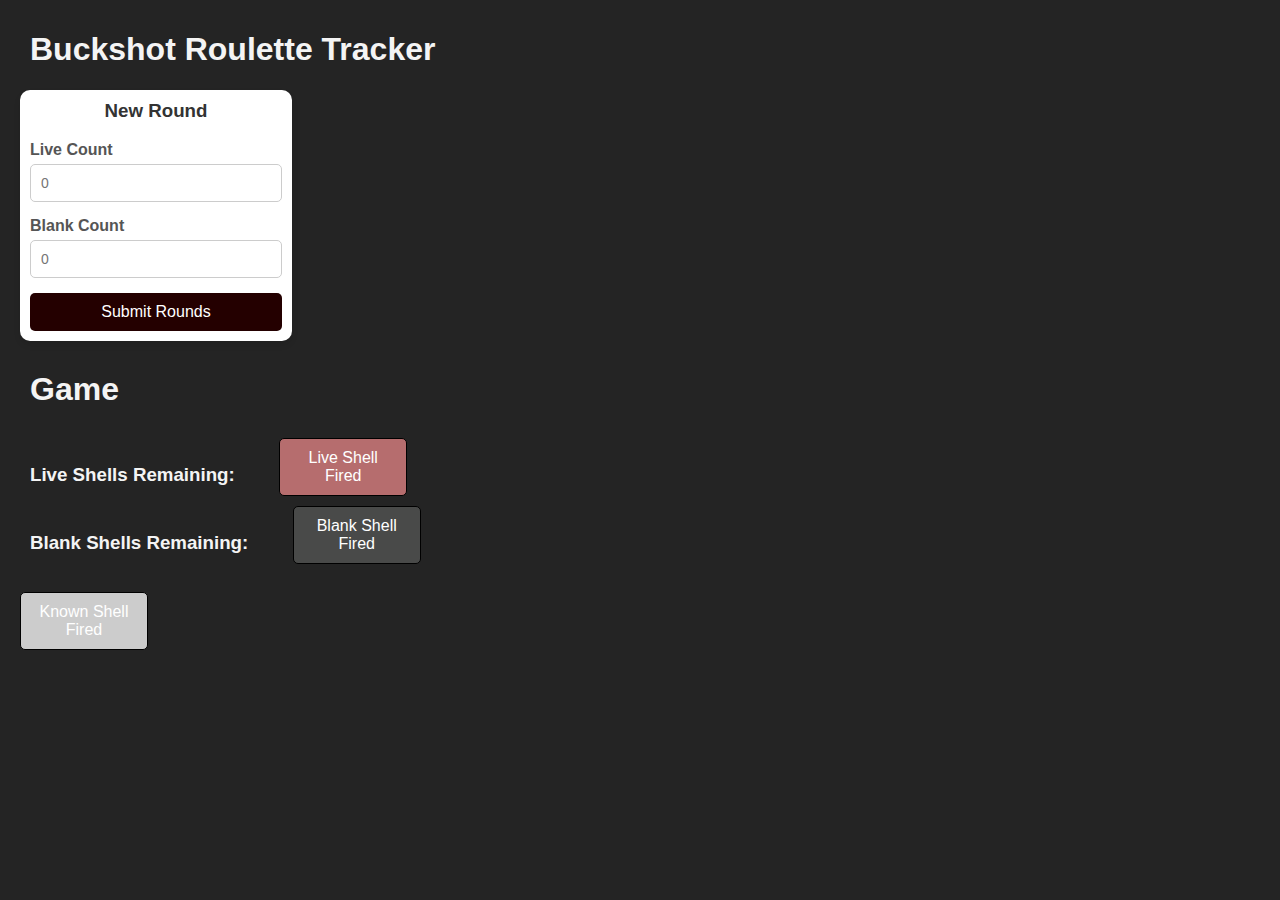
==== index.html @ 0d0318ce "Created buckshot roulette helper." ====
<!DOCTYPE html>
<html>
<head>
    <meta charset="UTF-8" />
    <link href="style.css" rel="stylesheet" type="text/css">
    <title>Buckshot Roulette Helper</title>
</head>
<body>
    <header>
        <h1>Buckshot Roulette Tracker</h1>
    </header>

    <section>
        <div class="form-div">
            <form class="forms" id="shotgun-rounds-form">
                <h3>New Round</h3>
                
                <label for="live-count">Live Count</label>
                <input type="number" name="live-count" placeholder=0 min=0 max=8>
    
                <label for="blank-count">Blank Count</label>
                <input type="number" name="blank-count" placeholder=0 min=0 max=8>
    
                <input type="submit" value="Submit Rounds">
            </form>
        </div>

        <div id="burner-phone-div" class="form-div" style="display: none">
            <form class="forms" id="burner-phone-form">
                <h3>Burner Phone</h3>
            
                <label for="shell-location-select">Shell Location</label>
                <select id="shell-location-select" name="shell-location-select" required>
                    <option value=0>1st</option>
                    <option value=1>2nd</option>
                    <option value=2>3rd</option>
                    <option value=3>4th</option>
                    <option value=4>5th</option>
                    <option value=5>6th</option>
                    <option value=6>7th</option>
                    <option value=7>8th</option>
                </select>
            
                <label for="shell-live-blank-select">Live/Blank</label>
                <select id="shell-live-blank-select" name="shell-live-blank-select" required></select>
            
                <input type="submit" value="Set Shell">
            </form>
        </div>
    </section>
    

    <section id="game-progression">
        <h1 class="game-info">Game</h1>

        <div id="shotgun-mag"></div>
    
        <div id="game-info">
            <h3>Live Shells Remaining: <span id="live-shells-remaining"></span></h3>
            <button class="fired-button" id="live-shell-fired">Live Shell Fired</button>
            <br>
            <h3>Blank Shells Remaining: <span id="blank-shells-remaining"></span></h3>
            <button class="fired-button" id="blank-shell-fired">Blank Shell Fired</button>
            <br><br>
            <button class="fired-button" id="known-shell-fired" disabled>Known Shell Fired</button>
        </div>

        
    </section>
    <script src="script.js"></script>
</body>
</html>
---- style.css ----
* {
    box-sizing: border-box;
}

body {
    font-family: Arial, sans-serif;
    background-color: #242424;
    padding: 0;
    margin: 0;
    color: #f4f4f4;
}

header {
    margin: 0px 20px;
    padding: 10px 10px 0px 10px;
}

.form-div {
    display: inline-flex;
    background-color: white;
    border-radius: 10px;
    margin: 0px 20px;
    padding: 10px;
    box-shadow: 0 4px 6px rgba(0, 0, 0, 0.1);
    width: 17em;
}

#shotgun-rounds-form {
    width: 100%;
}


.forms h3 {
    margin-top: 0;
    text-align: center;
    color: #333;
}

label {
    display: block;
    font-weight: bold;
    margin-bottom: 5px;
    color: #555;
}

input {
    width: 100%;
    padding: 10px;
    margin-bottom: 15px;
    border: 1px solid #ccc;
    border-radius: 5px;
    font-size: 14px;
}

input[type="submit"] {
    width: 100%;
    padding: 10px;
    background-color: #240000;
    border: none;
    border-radius: 5px;
    color: white;
    font-size: 16px;
    cursor: pointer;
    transition: 0.2s ease;
    margin-bottom: 0px;
}

input[type="submit"]:hover {
    background-color: #890000;
}

/* SHELL SECTION */

#shotgun-mag {
    margin: 0 0 0 20px;
    width: calc(50vw - 20px);
    display: flex;
    justify-content: space-evenly;
}

.shotgun-shells {
    flex: 1;
    height: 50px;
    border: 1px solid #000;
    justify-content: space-evenly;
}

.shotgun-shells:first-child {
    border-radius: 10px 0px 0px 10px;
}

.shotgun-shells:last-child {
    border-radius: 0px 10px 10px 0px;
}

#current-shell {
    border-color: #6db679;
    border-width: 5px;
}

.unknown-shells {
    background-color: #f4f4f4;
}

.live-shells {
    background-color: #B66D6E;
}

.blank-shells {
    background-color: #494A49;
}

.game-info {
    margin: 20px;
    padding: 10px 10px 0px 10px;
}

#game-info h3 {
    display: inline-block;
    margin: 10px 20px;
    padding: 10px 0px 0px 10px;
}

.fired-button {
    width: 10vw;
    margin: 10px 0px 0px 20px;
    padding: 10px;
    border: solid 1px black;
    border-radius: 5px;
    color: white;
    font-size: 16px;
    cursor: pointer;
    transition: 0.2s ease;
    margin-bottom: 0px;
}

#live-shell-fired {
    background-color: #B66D6E;
}

#live-shell-fired:hover {
    background-color: #9b4e4f;
}

#blank-shell-fired {
    background-color: #494A49;
}

#blank-shell-fired:hover {
    background-color: #3a3b3a;
}

#known-shell-fired {
    background-color: #6d7eb6;
}

#known-shell-fired:hover {
    background-color: #4e609b;
}

#known-shell-fired:disabled {
    background-color: #cccccc;
    cursor: not-allowed;
}

#burner-phone-form {
    width: 100%;
}

#burner-phone-form select {
    width: 100%;
    padding: 10px;
    margin-bottom: 15px;
    border: 1px solid #ccc;
    border-radius: 5px;
    font-size: 14px;
    cursor: pointer;
}
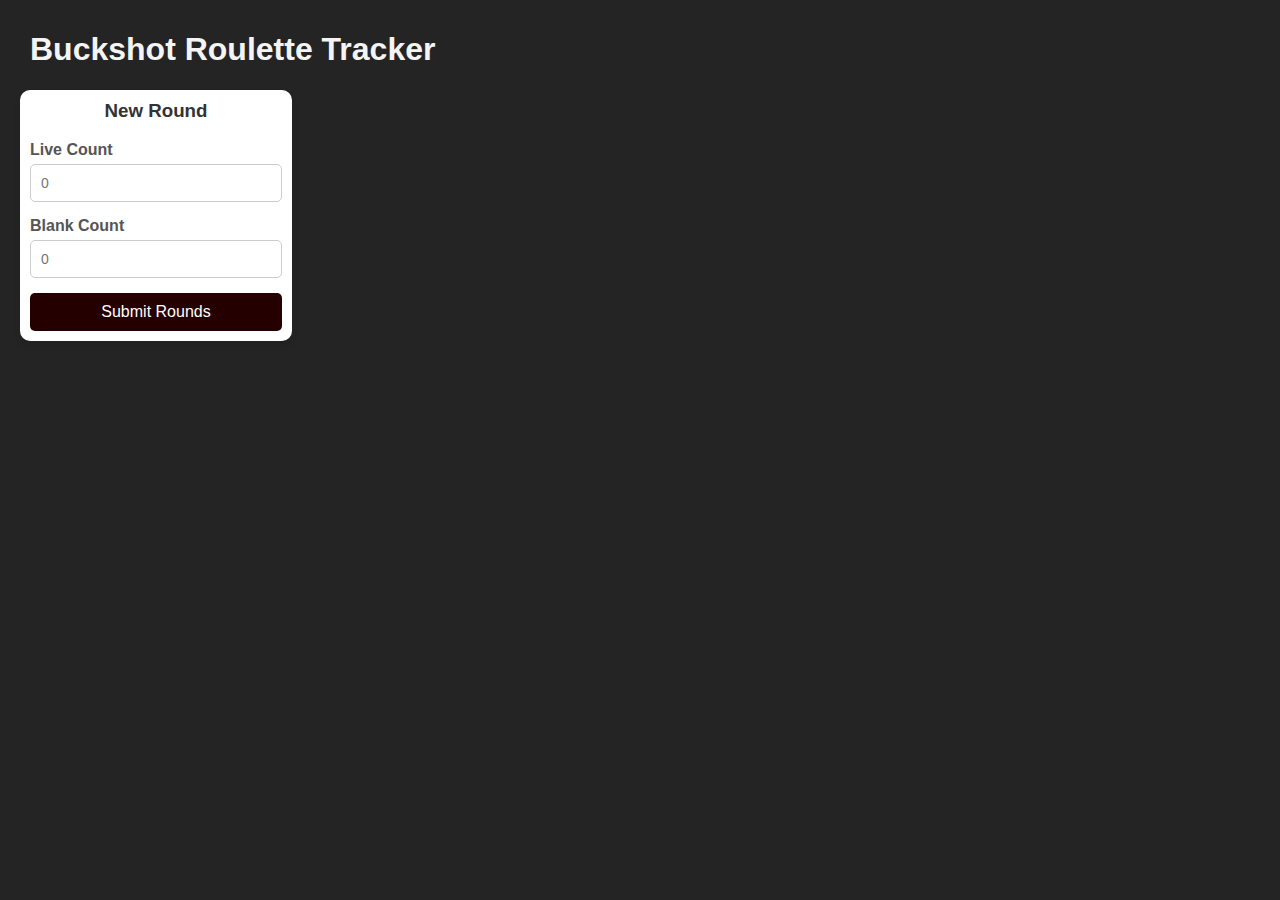
==== commit 828f7bb7: "Made sure to hide game before you add shells" ====
--- a/index.html
+++ b/index.html
@@ -50,7 +50,7 @@
     </section>
     
 
-    <section id="game-progression">
+    <section id="game-progression" hidden>
         <h1 class="game-info">Game</h1>
 
         <div id="shotgun-mag"></div>
--- a/style.css
+++ b/style.css
@@ -158,7 +158,7 @@
     background-color: #4e609b;
 }
 
-#known-shell-fired:disabled {
+#known-shell-fired:disabled, #blank-shell-fired:disabled, #live-shell-fired:disabled {
     background-color: #cccccc;
     cursor: not-allowed;
 }
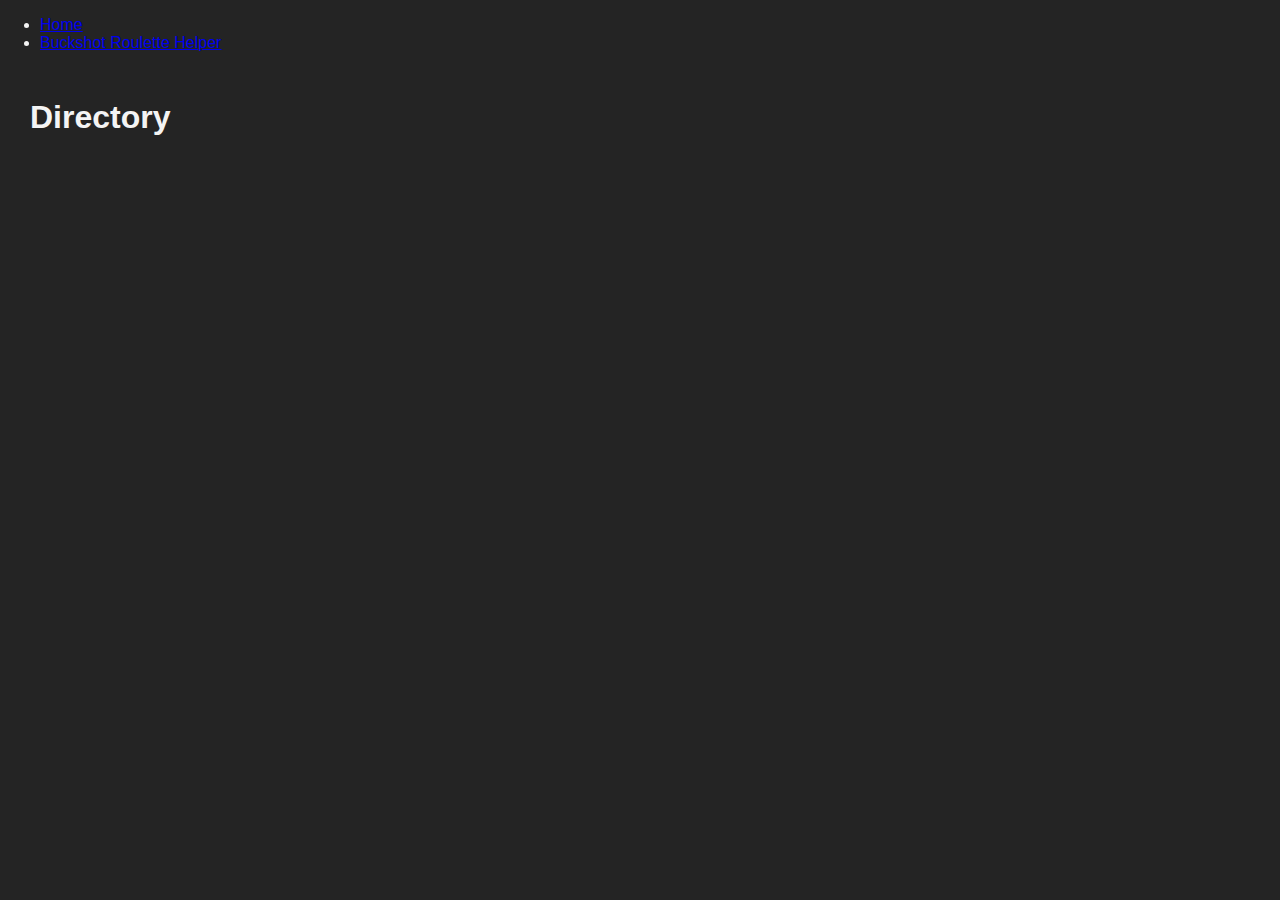
==== commit 84c28a3f: "Created landing page, with navbar to buckshot page" ====
--- a/index.html
+++ b/index.html
@@ -3,70 +3,22 @@
 <head>
     <meta charset="UTF-8" />
     <link href="style.css" rel="stylesheet" type="text/css">
-    <title>Buckshot Roulette Helper</title>
+    <title>Directory</title>
 </head>
 <body>
+    <div id="navbar">
+        <ul>
+            <li><a href="javascript:void(0)">Home</a></li>
+            <li><a href="Buckshot-Roulette-Helper/index.html">Buckshot Roulette Helper</a></li>
+        </ul>
+    <div>
+
     <header>
-        <h1>Buckshot Roulette Tracker</h1>
+        <h1>Directory</h1>
     </header>
 
-    <section>
-        <div class="form-div">
-            <form class="forms" id="shotgun-rounds-form">
-                <h3>New Round</h3>
-                
-                <label for="live-count">Live Count</label>
-                <input type="number" name="live-count" placeholder=0 min=0 max=8>
-    
-                <label for="blank-count">Blank Count</label>
-                <input type="number" name="blank-count" placeholder=0 min=0 max=8>
-    
-                <input type="submit" value="Submit Rounds">
-            </form>
-        </div>
+    <main>
 
-        <div id="burner-phone-div" class="form-div" style="display: none">
-            <form class="forms" id="burner-phone-form">
-                <h3>Burner Phone</h3>
-            
-                <label for="shell-location-select">Shell Location</label>
-                <select id="shell-location-select" name="shell-location-select" required>
-                    <option value=0>1st</option>
-                    <option value=1>2nd</option>
-                    <option value=2>3rd</option>
-                    <option value=3>4th</option>
-                    <option value=4>5th</option>
-                    <option value=5>6th</option>
-                    <option value=6>7th</option>
-                    <option value=7>8th</option>
-                </select>
-            
-                <label for="shell-live-blank-select">Live/Blank</label>
-                <select id="shell-live-blank-select" name="shell-live-blank-select" required></select>
-            
-                <input type="submit" value="Set Shell">
-            </form>
-        </div>
-    </section>
-    
-
-    <section id="game-progression" hidden>
-        <h1 class="game-info">Game</h1>
-
-        <div id="shotgun-mag"></div>
-    
-        <div id="game-info">
-            <h3>Live Shells Remaining: <span id="live-shells-remaining"></span></h3>
-            <button class="fired-button" id="live-shell-fired">Live Shell Fired</button>
-            <br>
-            <h3>Blank Shells Remaining: <span id="blank-shells-remaining"></span></h3>
-            <button class="fired-button" id="blank-shell-fired">Blank Shell Fired</button>
-            <br><br>
-            <button class="fired-button" id="known-shell-fired" disabled>Known Shell Fired</button>
-        </div>
-
-        
-    </section>
-    <script src="script.js"></script>
+    </main>
 </body>
 </html>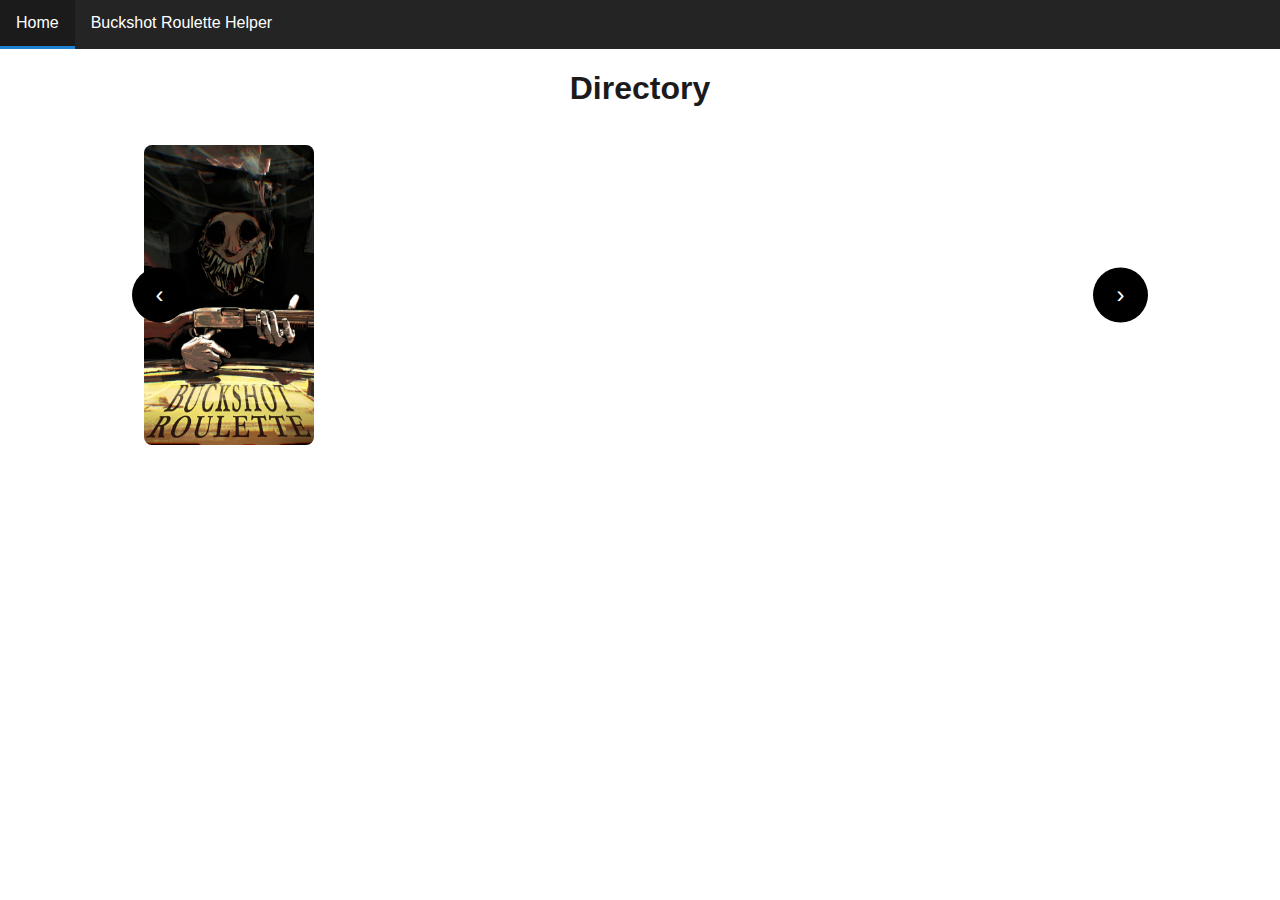
==== commit 325413af: "Carouselle implementation" ====
--- a/index.html
+++ b/index.html
@@ -3,22 +3,30 @@
 <head>
     <meta charset="UTF-8" />
     <link href="style.css" rel="stylesheet" type="text/css">
+    <link href="templates/navbar.css" rel="stylesheet" type="text/css">
     <title>Directory</title>
 </head>
 <body>
     <div id="navbar">
         <ul>
-            <li><a href="javascript:void(0)">Home</a></li>
+            <li><a class="navbar-active" href="javascript:void(0)">Home</a></li>
             <li><a href="Buckshot-Roulette-Helper/index.html">Buckshot Roulette Helper</a></li>
         </ul>
     <div>
 
     <header>
-        <h1>Directory</h1>
+        <center><h1>Directory</h1></center>
     </header>
 
     <main>
 
+        <div class="carousel">
+            <button class="arrow left" aria-label="Previous">&#8249;</button>
+            <div class="carousel-container" id="carouselContainer"></div>
+            <button class="arrow right" aria-label="Next">&#8250;</button>
+        </div>
+          
     </main>
+    <script src="script.js"></script>
 </body>
 </html>--- a/style.css
+++ b/style.css
@@ -3,176 +3,105 @@
 }
 
 body {
-    font-family: Arial, sans-serif;
-    background-color: #242424;
-    padding: 0;
-    margin: 0;
-    color: #f4f4f4;
+  font-family: Arial, sans-serif;
+  background-color: #ffffff;
+  padding: 0;
+  margin: 0;
+  color: #1b1b1b;
 }
 
-header {
-    margin: 0px 20px;
-    padding: 10px 10px 0px 10px;
+.carousel {
+  position: relative;
+  display: flex;
+  align-items: center;
+  overflow: visible;
+  width: 80%;
+  margin: auto;
+}
+  
+.carousel-container {
+  display: flex;
+  gap: 1rem; 
+  overflow-x: auto;
+  scroll-behavior: smooth;
+  padding: 1rem 1rem; 
+  scrollbar-width: none; 
 }
 
-.form-div {
-    display: inline-flex;
-    background-color: white;
-    border-radius: 10px;
-    margin: 0px 20px;
-    padding: 10px;
-    box-shadow: 0 4px 6px rgba(0, 0, 0, 0.1);
-    width: 17em;
+.carousel-container::-webkit-scrollbar {
+  display: none;
 }
 
-#shotgun-rounds-form {
-    width: 100%;
+/* Carousel Item */
+.carousel-item {
+  position: relative;
+  flex: 0 0 auto;
+  width: 170px;
+  height: 300px; 
 }
 
-
-.forms h3 {
-    margin-top: 0;
-    text-align: center;
-    color: #333;
+.carousel-item img {
+  width: 100%;
+  height: 100%;
+  object-fit: fill;
+  border-radius: 8px;
+  transition: transform 0.3s ease;
 }
 
-label {
-    display: block;
-    font-weight: bold;
-    margin-bottom: 5px;
-    color: #555;
+.carousel-item:hover img {
+  transform: scale(1.05);
 }
 
-input {
-    width: 100%;
-    padding: 10px;
-    margin-bottom: 15px;
-    border: 1px solid #ccc;
-    border-radius: 5px;
-    font-size: 14px;
+/* Hover card */
+.hover-card {
+  position: absolute;
+  bottom: 0;
+  left: 0;
+  right: 0;
+  padding: 0.5rem;
+  background: rgba(0, 0, 0, 0.7);
+  color: #fff;
+  font-size: 0.9rem;
+  text-align: center;
+  border-bottom-left-radius: 8px;
+  border-bottom-right-radius: 8px;
+  opacity: 0;
+  transform: translateY(10px);
+  transition: opacity 0.3s ease, transform 0.3s ease;
 }
 
-input[type="submit"] {
-    width: 100%;
-    padding: 10px;
-    background-color: #240000;
-    border: none;
-    border-radius: 5px;
-    color: white;
-    font-size: 16px;
-    cursor: pointer;
-    transition: 0.2s ease;
-    margin-bottom: 0px;
+.carousel-item:hover .hover-card {
+  opacity: 1;
+  transform: translateY(0);
 }
 
-input[type="submit"]:hover {
-    background-color: #890000;
+/* Arrows */
+.arrow {
+  position: absolute;
+  top: 50%;
+  transform: translateY(-50%); 
+  width: 55px; 
+  height: 55px; 
+  background-color: rgba(0, 0, 0);
+  color: #fff;
+  border: none;
+  display: flex;
+  align-items: center;
+  justify-content: center;
+  cursor: pointer;
+  z-index: 1;
+  border-radius: 50%;
+  font-size: 1.5rem;
 }
 
-/* SHELL SECTION */
-
-#shotgun-mag {
-    margin: 0 0 0 20px;
-    width: calc(50vw - 20px);
-    display: flex;
-    justify-content: space-evenly;
+.arrow.left {
+  left: .25rem;
 }
 
-.shotgun-shells {
-    flex: 1;
-    height: 50px;
-    border: 1px solid #000;
-    justify-content: space-evenly;
+.arrow.right {
+  right: .25rem;
 }
 
-.shotgun-shells:first-child {
-    border-radius: 10px 0px 0px 10px;
+.arrow:hover {
+  box-shadow: 0px 0px 30px 10px rgba(0, 0, 0, 0.5); 
 }
-
-.shotgun-shells:last-child {
-    border-radius: 0px 10px 10px 0px;
-}
-
-#current-shell {
-    border-color: #6db679;
-    border-width: 5px;
-}
-
-.unknown-shells {
-    background-color: #f4f4f4;
-}
-
-.live-shells {
-    background-color: #B66D6E;
-}
-
-.blank-shells {
-    background-color: #494A49;
-}
-
-.game-info {
-    margin: 20px;
-    padding: 10px 10px 0px 10px;
-}
-
-#game-info h3 {
-    display: inline-block;
-    margin: 10px 20px;
-    padding: 10px 0px 0px 10px;
-}
-
-.fired-button {
-    width: 10vw;
-    margin: 10px 0px 0px 20px;
-    padding: 10px;
-    border: solid 1px black;
-    border-radius: 5px;
-    color: white;
-    font-size: 16px;
-    cursor: pointer;
-    transition: 0.2s ease;
-    margin-bottom: 0px;
-}
-
-#live-shell-fired {
-    background-color: #B66D6E;
-}
-
-#live-shell-fired:hover {
-    background-color: #9b4e4f;
-}
-
-#blank-shell-fired {
-    background-color: #494A49;
-}
-
-#blank-shell-fired:hover {
-    background-color: #3a3b3a;
-}
-
-#known-shell-fired {
-    background-color: #6d7eb6;
-}
-
-#known-shell-fired:hover {
-    background-color: #4e609b;
-}
-
-#known-shell-fired:disabled, #blank-shell-fired:disabled, #live-shell-fired:disabled {
-    background-color: #cccccc;
-    cursor: not-allowed;
-}
-
-#burner-phone-form {
-    width: 100%;
-}
-
-#burner-phone-form select {
-    width: 100%;
-    padding: 10px;
-    margin-bottom: 15px;
-    border: 1px solid #ccc;
-    border-radius: 5px;
-    font-size: 14px;
-    cursor: pointer;
-}
--- a/templates/navbar.css
+++ b/templates/navbar.css
@@ -0,0 +1,30 @@
+#navbar ul {
+    width: 100%;
+    overflow: hidden;
+    display: flex;
+    list-style-type: none;
+    margin: 0px;
+    padding: 0px;
+    background-color: #242424;
+}
+
+#navbar li {
+    float: left;
+    transition: 0.2s ease-in;
+}
+
+#navbar li a {
+    display: block;
+    color: white;
+    text-align: center;
+    padding: 14px 16px;
+    text-decoration: none;
+}
+
+#navbar li:hover {
+    background-color: #1b1b1b;
+}
+
+.navbar-active {
+    border-bottom: .2rem solid #1e81d1;
+}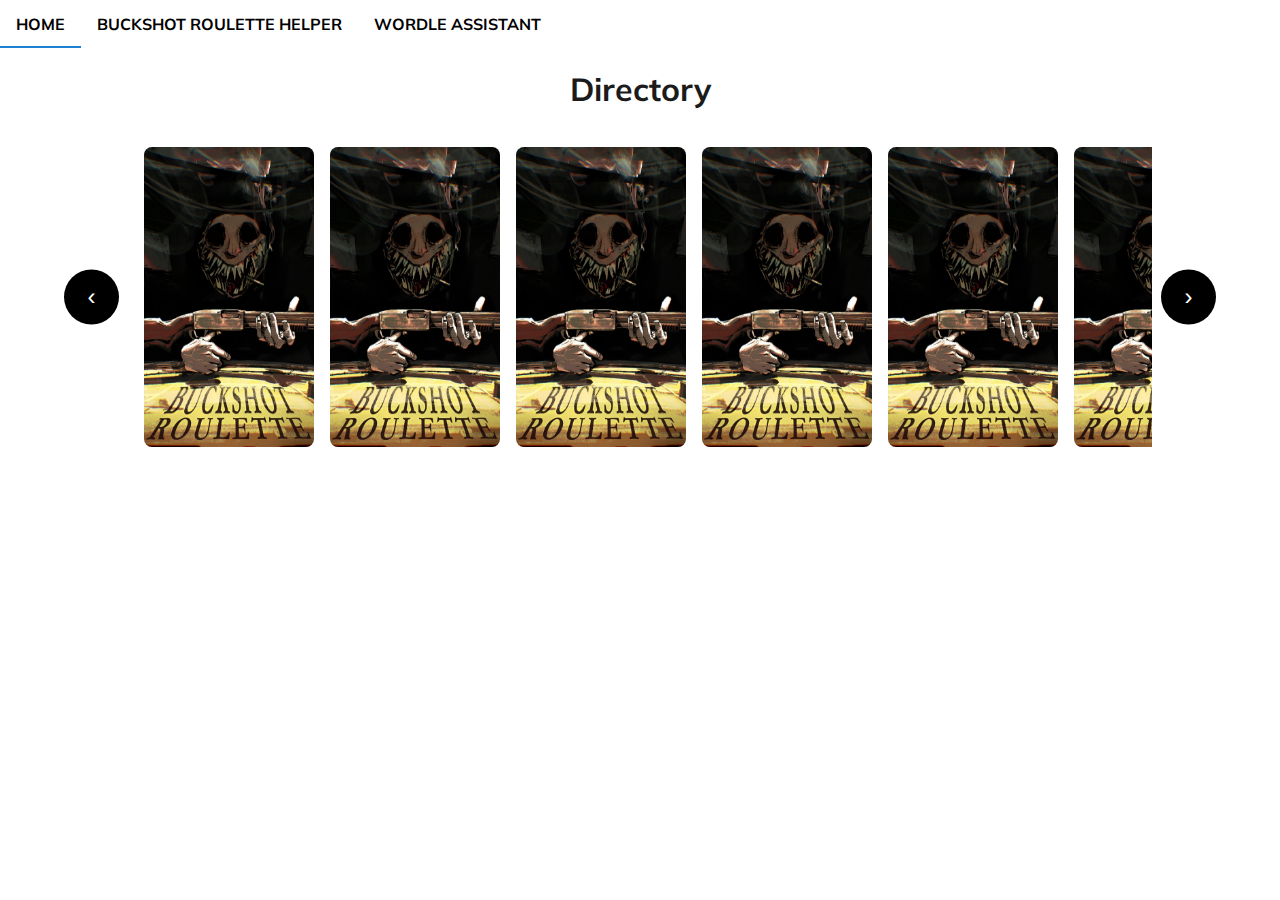
==== commit 6fda72b9: "Created wordle assistant" ====
--- a/index.html
+++ b/index.html
@@ -4,13 +4,18 @@
     <meta charset="UTF-8" />
     <link href="style.css" rel="stylesheet" type="text/css">
     <link href="templates/navbar.css" rel="stylesheet" type="text/css">
+    <link rel="preconnect" href="https://fonts.googleapis.com">
+    <link rel="preconnect" href="https://fonts.gstatic.com" crossorigin>
+    <link href="https://fonts.googleapis.com/css2?family=Mulish:ital,wght@0,200..1000;1,200..1000&display=swap" rel="stylesheet">
+
     <title>Directory</title>
 </head>
 <body>
     <div id="navbar">
         <ul>
-            <li><a class="navbar-active" href="javascript:void(0)">Home</a></li>
+            <li><a href="javascript:void(0)">Home</a></li>
             <li><a href="Buckshot-Roulette-Helper/index.html">Buckshot Roulette Helper</a></li>
+            <li><a href="Wordle/index.html">Wordle Assistant</a></li>
         </ul>
     <div>
 
--- a/style.css
+++ b/style.css
@@ -3,7 +3,7 @@
 }
 
 body {
-  font-family: Arial, sans-serif;
+  font-family: Mulish, sans-serif;
   background-color: #ffffff;
   padding: 0;
   margin: 0;
@@ -38,6 +38,7 @@
   flex: 0 0 auto;
   width: 170px;
   height: 300px; 
+  overflow: visible;
 }
 
 .carousel-item img {
@@ -55,24 +56,31 @@
 /* Hover card */
 .hover-card {
   position: absolute;
+  height: 100%;
   bottom: 0;
   left: 0;
   right: 0;
-  padding: 0.5rem;
-  background: rgba(0, 0, 0, 0.7);
+  background: rgba(0, 0, 0, 0.5);
   color: #fff;
+  border-radius: 8px;
+  opacity: 0;
+  transition: opacity 0.3s ease, transform 0.3s ease;
+
+  align-items: center;
+  display: flex;
+  justify-content: center;
+}
+
+.hover-card p {
+  padding: 0;
+  margin: 0; 
   font-size: 0.9rem;
   text-align: center;
-  border-bottom-left-radius: 8px;
-  border-bottom-right-radius: 8px;
-  opacity: 0;
-  transform: translateY(10px);
-  transition: opacity 0.3s ease, transform 0.3s ease;
 }
 
 .carousel-item:hover .hover-card {
   opacity: 1;
-  transform: translateY(0);
+  transform: scale(1.05);
 }
 
 /* Arrows */
@@ -92,14 +100,15 @@
   z-index: 1;
   border-radius: 50%;
   font-size: 1.5rem;
+  transition: 0.3s ease;
 }
 
 .arrow.left {
-  left: .25rem;
+  left: -4rem;
 }
 
 .arrow.right {
-  right: .25rem;
+  right: -4rem;
 }
 
 .arrow:hover {
--- a/templates/navbar.css
+++ b/templates/navbar.css
@@ -1,30 +1,50 @@
+/* Navbar container styling */
 #navbar ul {
     width: 100%;
     overflow: hidden;
     display: flex;
     list-style-type: none;
-    margin: 0px;
-    padding: 0px;
-    background-color: #242424;
+    margin: 0;
+    padding: 0;
 }
 
 #navbar li {
+    position: relative; /* Needed for positioning the ::after pseudo-element */
     float: left;
     transition: 0.2s ease-in;
+    text-transform: uppercase;
 }
 
 #navbar li a {
     display: block;
-    color: white;
+    color: black;
     text-align: center;
     padding: 14px 16px;
     text-decoration: none;
+    font-weight: 700;
 }
 
-#navbar li:hover {
-    background-color: #1b1b1b;
+/* Pseudo-element for underline */
+#navbar li::after {
+    content: '';
+    position: absolute;
+    bottom: 0;
+    left: 0;
+    width: 100%; /* Start fully expanded to support transform animations */
+    height: 2px;
+    background-color: #1e81d1; /* Customize underline color */
+    transform: scaleX(0); /* Initially hidden */
+    transform-origin: left; /* Anchor animation to the left */
+    transition: transform 0.3s cubic-bezier(0.25, 0.46, 0.45, 0.94), background 0.3s cubic-bezier(0.25, 0.46, 0.45, 0.94);
 }
 
-.navbar-active {
-    border-bottom: .2rem solid #1e81d1;
-}+/* Hover effect for underline animation */
+#navbar li:hover::after {
+    transform: scaleX(1); /* Expand underline from left to right */
+    transform-origin: left; /* Anchor animation to the left for growing */
+}
+
+/* Unhover effect for vanishing animation */
+#navbar li::after {
+    transform-origin: right; /* Anchor animation to the right for shrinking */
+}
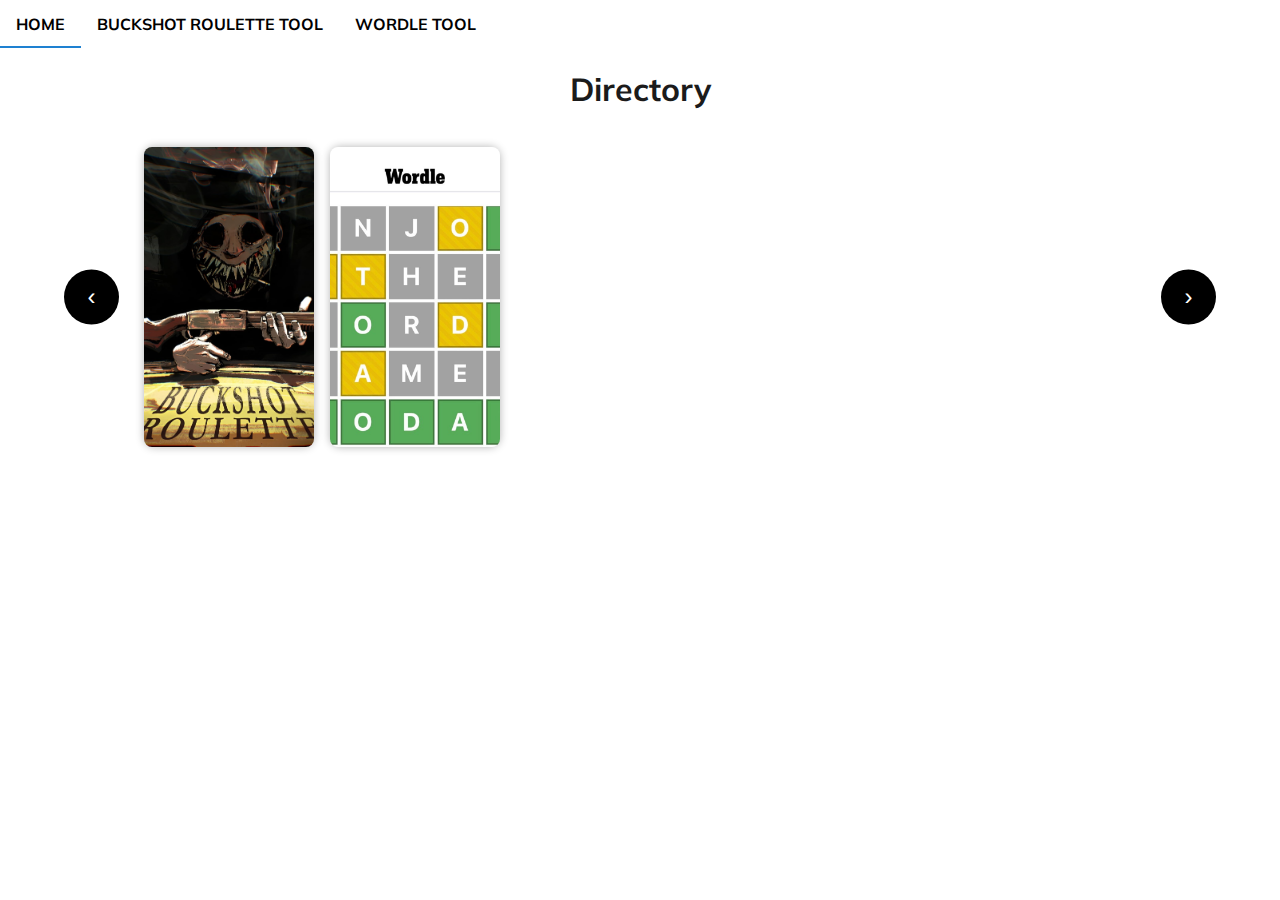
==== commit 7f66d29c: "Completed wordle assistant." ====
--- a/index.html
+++ b/index.html
@@ -14,8 +14,8 @@
     <div id="navbar">
         <ul>
             <li><a href="javascript:void(0)">Home</a></li>
-            <li><a href="Buckshot-Roulette-Helper/index.html">Buckshot Roulette Helper</a></li>
-            <li><a href="Wordle/index.html">Wordle Assistant</a></li>
+            <li><a href="buckshot-roulette/index.html">Buckshot Roulette Tool</a></li>
+            <li><a href="wordle/index.html">Wordle Tool</a></li>
         </ul>
     <div>
 
--- a/style.css
+++ b/style.css
@@ -1,5 +1,5 @@
 * {
-    box-sizing: border-box;
+  box-sizing: border-box;
 }
 
 body {
@@ -39,12 +39,14 @@
   width: 170px;
   height: 300px; 
   overflow: visible;
+  box-shadow: 0 0 .5em rgba(0, 0, 0, 0.3);
+  border-radius: 10px;
 }
 
 .carousel-item img {
   width: 100%;
   height: 100%;
-  object-fit: fill;
+  object-fit: cover;
   border-radius: 8px;
   transition: transform 0.3s ease;
 }
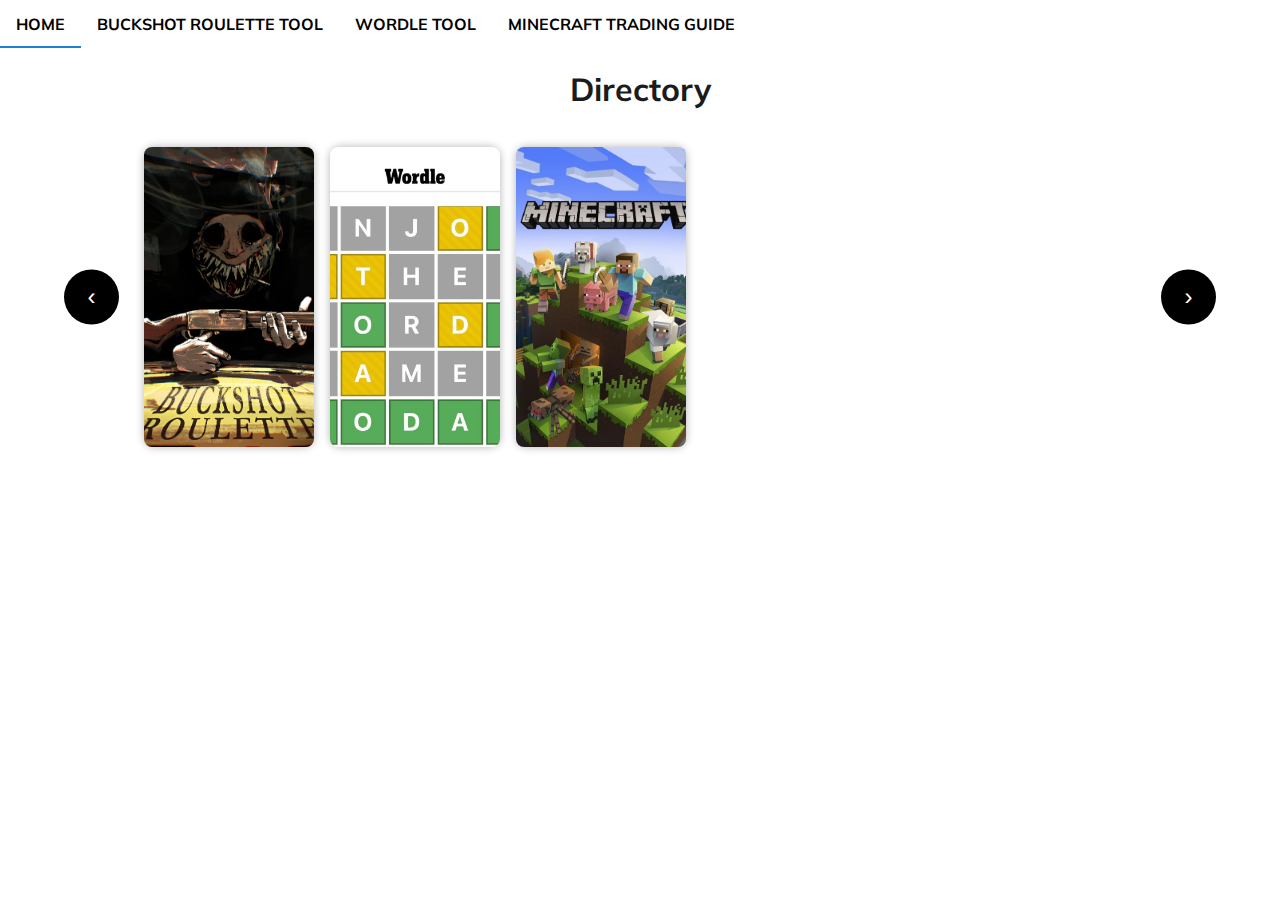
==== commit d89fa898: "Started trading guide, implemented armorer and version control" ====
--- a/index.html
+++ b/index.html
@@ -11,14 +11,6 @@
     <title>Directory</title>
 </head>
 <body>
-    <div id="navbar">
-        <ul>
-            <li><a href="javascript:void(0)">Home</a></li>
-            <li><a href="buckshot-roulette/index.html">Buckshot Roulette Tool</a></li>
-            <li><a href="wordle/index.html">Wordle Tool</a></li>
-        </ul>
-    <div>
-
     <header>
         <center><h1>Directory</h1></center>
     </header>
@@ -33,5 +25,6 @@
           
     </main>
     <script src="script.js"></script>
+    <script src="../templates/navbar.js"></script>
 </body>
 </html>